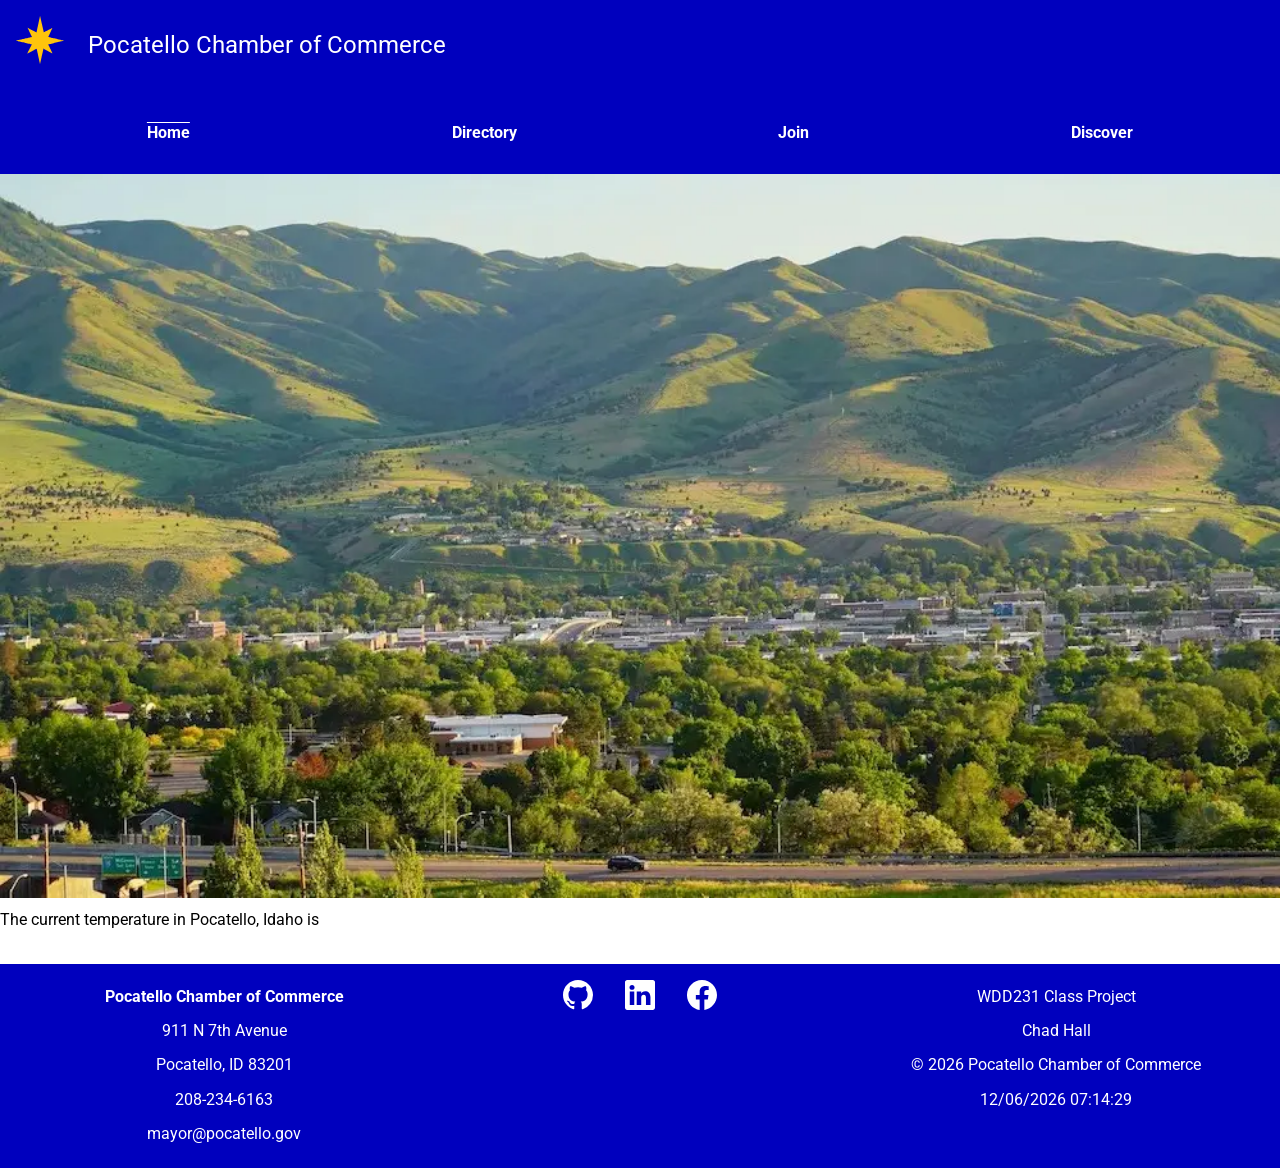
==== chamber/index.html @ fabc2fb8 "hero and partial weather" ====
<!DOCTYPE html>
<html lang="en">

<head>
    <meta charset="UTF-8">
    <meta name="viewport" content="width=device-width, initial-scale=1.0">
    <meta name="author" content="Chad Hall">
    <meta name="description" content="The home page for The Pocatello Chamber of Commerce.">
    <meta property="og:title" content="Home - Pocatello Chamber of Commerce">
    <meta property="og:description" content="Check out the Pocatello Chamber of Commerce!">
    <meta property="og:image" content="https://chadhall1313.github.io/wdd231/chamber/images/pocatello_flag.jpg">
    <meta property="og:url" content="https://chadhall1313.github.io/wdd231/chamber/index.html
">
    <title>Home - Pocatello Chamber of Commerce</title>
    <link rel="stylesheet" href="styles/normalize.css">
    <link rel="stylesheet" href="styles/small.css">
    <link rel="stylesheet" href="styles/larger.css">
    <link rel="icon" href="images/chamber.ico">
    <link rel="preconnect" href="https://fonts.googleapis.com">
    <link rel="preconnect" href="https://fonts.gstatic.com" crossorigin>
    <link href="https://fonts.googleapis.com/css2?family=Roboto:ital,wght@0,300;1,300&display=swap" rel="stylesheet">
    <script src="scripts/navigation.js" defer></script>
    <script src="scripts/date.js" defer></script>
    <script src="scripts/weather.js" defer></script>
</head>

<body>
    <header>
        <img src="images/star_icon.svg" alt="star icon of Pocatello Idaho" width="48" height="48">
        <span>Pocatello Chamber of Commerce</span>
        <button aria-label="toggle navigation menu" id="ham-btn" class="hamburger"></button>
    </header>
    <nav id="navigation" class="navigation">
        <ul>
            <li class="current"><a href="#" aria-current="page">Home</a></li>
            <li><a href="directory.html">Directory</a></li>
            <li><a href="join.html">Join</a></li>
            <li><a href="discover.html">Discover</a></li>
        </ul>
    </nav>
    <main>
        <section class="hero">
            <picture>
                <source media="(min-width: 38rem)" srcset="images/hero-large.webp">
                <img src="images/hero-small.webp" alt="view over Pocatello Idaho">
            </picture>
        </section>
         <section class="CTA">

         </section>
         <section class="events">

         </section>
         <section class="weather">
            <p>The current temperature in Pocatello, Idaho is <span id="current-temp"></span></p>
            <figure>
                <img id="weather-icon" src="" alt="">
                <figcaption id="weather-desc"></figcaption>
            </figure>
         </section>
         <section class="spotlights">
            <!-- <div class="grid">
                
            </div> -->

         </section>
    </main>
    <footer>
        <section>
            <p><strong>Pocatello Chamber of Commerce</strong></p>
            <p>911 N 7th Avenue</p>
            <p>Pocatello, ID 83201</p>
            <p>208-234-6163</p>
            <p>mayor@pocatello.gov</p>
        </section>
        <section class="socials">
            <ul>
                <li><a href="https://github.com/chadhall1313"><img src="../images/github.svg" alt="github profile"
                            width="30" height="30"></a></li>
                <li><a href="https://www.linkedin.com/in/chad-hall-2995463b8/"><img src="../images/linkedin.svg"
                            alt="linkedin profile" width="30" height="30"></a></li>
                <li><a href="https://www.facebook.com/chad.hall1313"><img src="../images/facebook.svg"
                            alt="facebook profile" width="30" height="30"></a></li>
            </ul>
        </section>
        <section>
            <p>WDD231 Class Project</p>
            <p>Chad Hall</p>
            <p>&copy; <span id="currentyear"></span> Pocatello Chamber of Commerce</p>
            <p id="lastModified"></p>
        </section>
    </footer>
</body>

</html>
---- chamber/styles/small.css ----
:root {
    --primary-color: rgb(0, 0, 190);
    --secondary-color: rgb(214, 0, 0);
    --other-color: white;
    --accent-color: gold;
    --thirdary-color: rgb(199, 199, 199);
}

* {
    box-sizing: border-box;
    margin: 0;
    padding: 0;
    font-family: "Roboto", sans-serif;
}

/* HEADER */

header {
    display: grid;
    grid-template-columns: 24px 1fr 44px;
    background-color: var(--primary-color);
    color: var(--other-color);
}

header button {
    margin-right: 2rem;
}

header span {
    font-size: 1.5rem;
    margin: 2rem;
    padding-left: 2rem;
}

header img {
    margin: 1rem;
}



/* NAVIGATION */

.hamburger {
    font-family: Verdana, Geneva, Tahoma, sans-serif;
    background: none;
    border: none;

    color: var(--other-color);
    font-size: 1.5rem;
    cursor: pointer;
}

.hamburger::before {
    content: "\2630";
}

.hamburger.show::before {
    content: "\00D7";
}

.navigation {
    display: none;
}

.navigation.show {
    display: block;
}

.navigation ul {
    flex-direction: column;
    list-style-type: none;
}

nav {
    background-color: var(--primary-color);
    padding: 1rem;
}

nav a {
    display: block;
    color: var(--other-color);
    text-decoration: none;
    padding: 1rem;
    font-weight: bold;
}

nav a:hover {
    color: var(--accent-color);
    text-shadow: 0 0 5px #00f3ff,
        0 0 10px #00f3ff,
        0 0 20px #00f3ff;
}

.current {
    text-decoration: overline;
    text-decoration-color: var(--other-color);
}

/* DIRECTORY */

p {
    padding-top: .5rem;
}

.grid {
    display: grid;
    gap: 1rem;
    grid-template-columns: repeat(auto-fit, minmax(250px, 1fr));
    padding: 1rem;
}

.grid article {
    border: 1px solid var(--secondary-color);
    background-color: var(--thirdary-color);
    border-radius: 1rem;
    padding: 1rem;
    display: grid;
    grid-template-columns: 1fr 1fr;
}

.grid h2 {
    grid-column: span 2;
}

.grid img {
    grid-row: span 2;
    padding: .25rem;
}

.grid a {
    grid-column: span 2;
}

.list {
    display: flex;
    flex-direction: column;
    padding: 1rem;
}

.list img {
    display: none;
}

.list article {
    display: grid;
    padding: 0.25rem;
}

.list article:nth-child(even) {
    background-color: var(--thirdary-color);
}

.grid a, .list a {
    font-size: small;
}

.menu {
    display: flex;
    justify-content: center;
    gap: 1rem;
}

.menu button {
    width: 8rem;
    padding: .5rem;
    font-size: large;
    background-color: var(--secondary-color);
    color: var(--other-color);
    border-radius: 1rem;
    border: 1px solid var(--primary-color);
}

.menu button:hover {
    cursor: pointer;
    box-shadow: 0 4px 12px rgba(0, 0, 0, 0.5);
}

.none {
    display: none;
}


/* HOME */

.hero img {
    width: 100%;
}







/* MAIN */

h1 {
    padding: 0 0 1rem 1rem;
    border-bottom: 1px solid var(--primary-color);
    
}


/* FOOTER */

footer {
    display: block;
    background-color: var(--primary-color);
    color: var(--other-color);
    padding: 1rem;
    margin-top: 1rem;
}

footer section {
    text-align: center;
}

footer p {
    padding: .5rem;
}

.socials ul {
    display: flex;
    justify-content: center;
    list-style-type: none;
    column-gap: 2rem;
}
---- chamber/styles/larger.css ----
@media screen and (min-width: 38rem) {
    .hamburger {
        display: none;
    }

    .navigation {
        display: block;
    }


    footer {
        display: grid;
        grid-template-columns: 1fr 1fr 1fr;
        background-color: var(--primary-color);
        color: var(--other-color);
        padding: 1rem;
    }

    .list article {
        grid-template-columns: 2fr 1fr 1fr;
    }

    .navigation ul {
        display: flex;
        flex-direction: row;
        justify-content: space-around;
        list-style-type: none;
    }
}
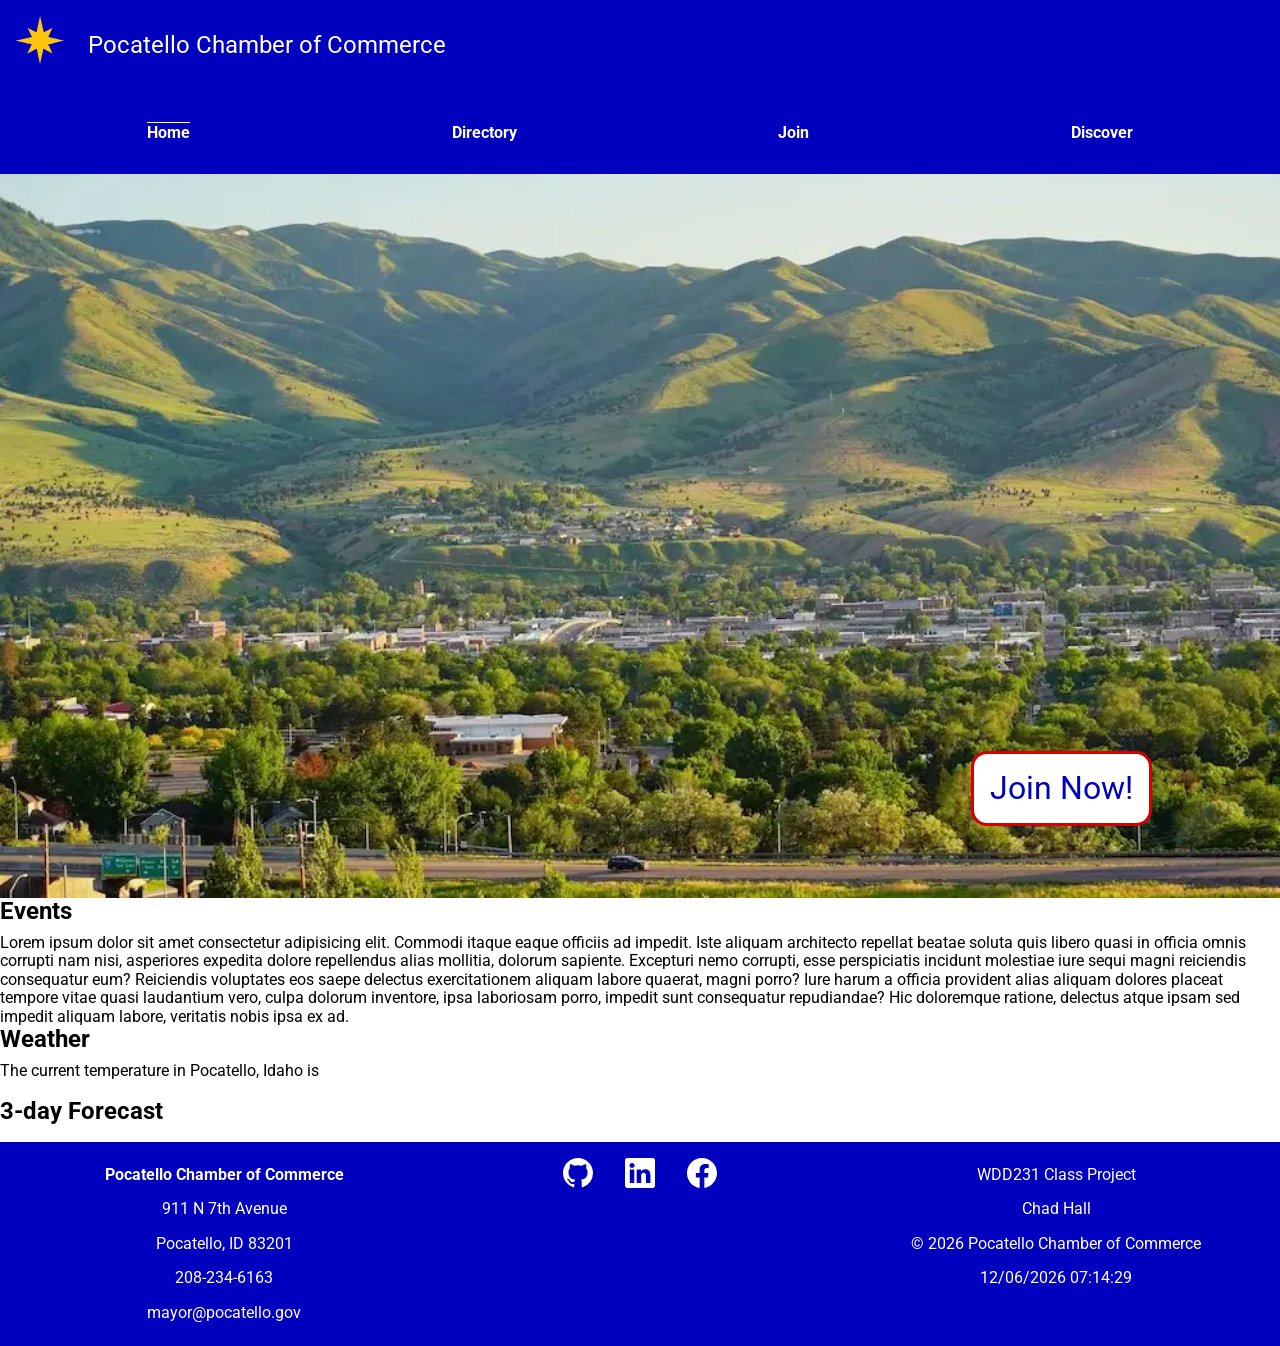
==== commit e43e7296: "forecast and join button" ====
--- a/chamber/index.html
+++ b/chamber/index.html
@@ -38,25 +38,31 @@
             <li><a href="discover.html">Discover</a></li>
         </ul>
     </nav>
-    <main>
-        <section class="hero">
+    <main class="home">
+        <div class="hero">
             <picture>
                 <source media="(min-width: 38rem)" srcset="images/hero-large.webp">
                 <img src="images/hero-small.webp" alt="view over Pocatello Idaho">
             </picture>
+            <div class="cta">
+                <a href="join.html">Join Now!</a>
+            </div>
+        </div>
+         <section class="events">
+            <h2>Events</h2>
+            <p>Lorem ipsum dolor sit amet consectetur adipisicing elit. Commodi itaque eaque officiis ad impedit. Iste aliquam architecto repellat beatae soluta quis libero quasi in officia omnis corrupti nam nisi, asperiores expedita dolore repellendus alias mollitia, dolorum sapiente. Excepturi nemo corrupti, esse perspiciatis incidunt molestiae iure sequi magni reiciendis consequatur eum? Reiciendis voluptates eos saepe delectus exercitationem aliquam labore quaerat, magni porro? Iure harum a officia provident alias aliquam dolores placeat tempore vitae quasi laudantium vero, culpa dolorum inventore, ipsa laboriosam porro, impedit sunt consequatur repudiandae? Hic doloremque ratione, delectus atque ipsam sed impedit aliquam labore, veritatis nobis ipsa ex ad.</p>
         </section>
-         <section class="CTA">
-
-         </section>
-         <section class="events">
-
-         </section>
          <section class="weather">
+            <h2>Weather</h2>
             <p>The current temperature in Pocatello, Idaho is <span id="current-temp"></span></p>
             <figure>
                 <img id="weather-icon" src="" alt="">
                 <figcaption id="weather-desc"></figcaption>
             </figure>
+         </section>
+         <section class="three-day-forcast">
+            <h2>3-day Forecast</h2>
+            <div id="forecast"></div>
          </section>
          <section class="spotlights">
             <!-- <div class="grid">
--- a/chamber/styles/small.css
+++ b/chamber/styles/small.css
@@ -182,13 +182,36 @@
 
 /* HOME */
 
-.hero img {
+.hero {
+    position: relative;
+}
+
+.hero img, .hero picture {
+    display: block;
     width: 100%;
-}
-
-
-
-
+    height: auto;
+}
+
+.cta {
+    position: absolute;
+    border: 3px solid var(--secondary-color);
+    border-radius: 1rem;
+    background-color: var(--other-color);
+    padding: 1rem;
+    font-size: large;
+    bottom: 5%;
+    right: 5%;
+}
+
+.cta:hover {
+    background-color: var(--thirdary-color);
+    border-color: var(--accent-color);
+}
+
+.cta a {
+    text-decoration: none;
+    color: var(--primary-color);
+}
 
 
 
--- a/chamber/styles/larger.css
+++ b/chamber/styles/larger.css
@@ -26,4 +26,10 @@
         justify-content: space-around;
         list-style-type: none;
     }
+
+    .cta {
+        bottom: 10%;
+        right: 10%;
+        font-size: xx-large;
+    }
 }
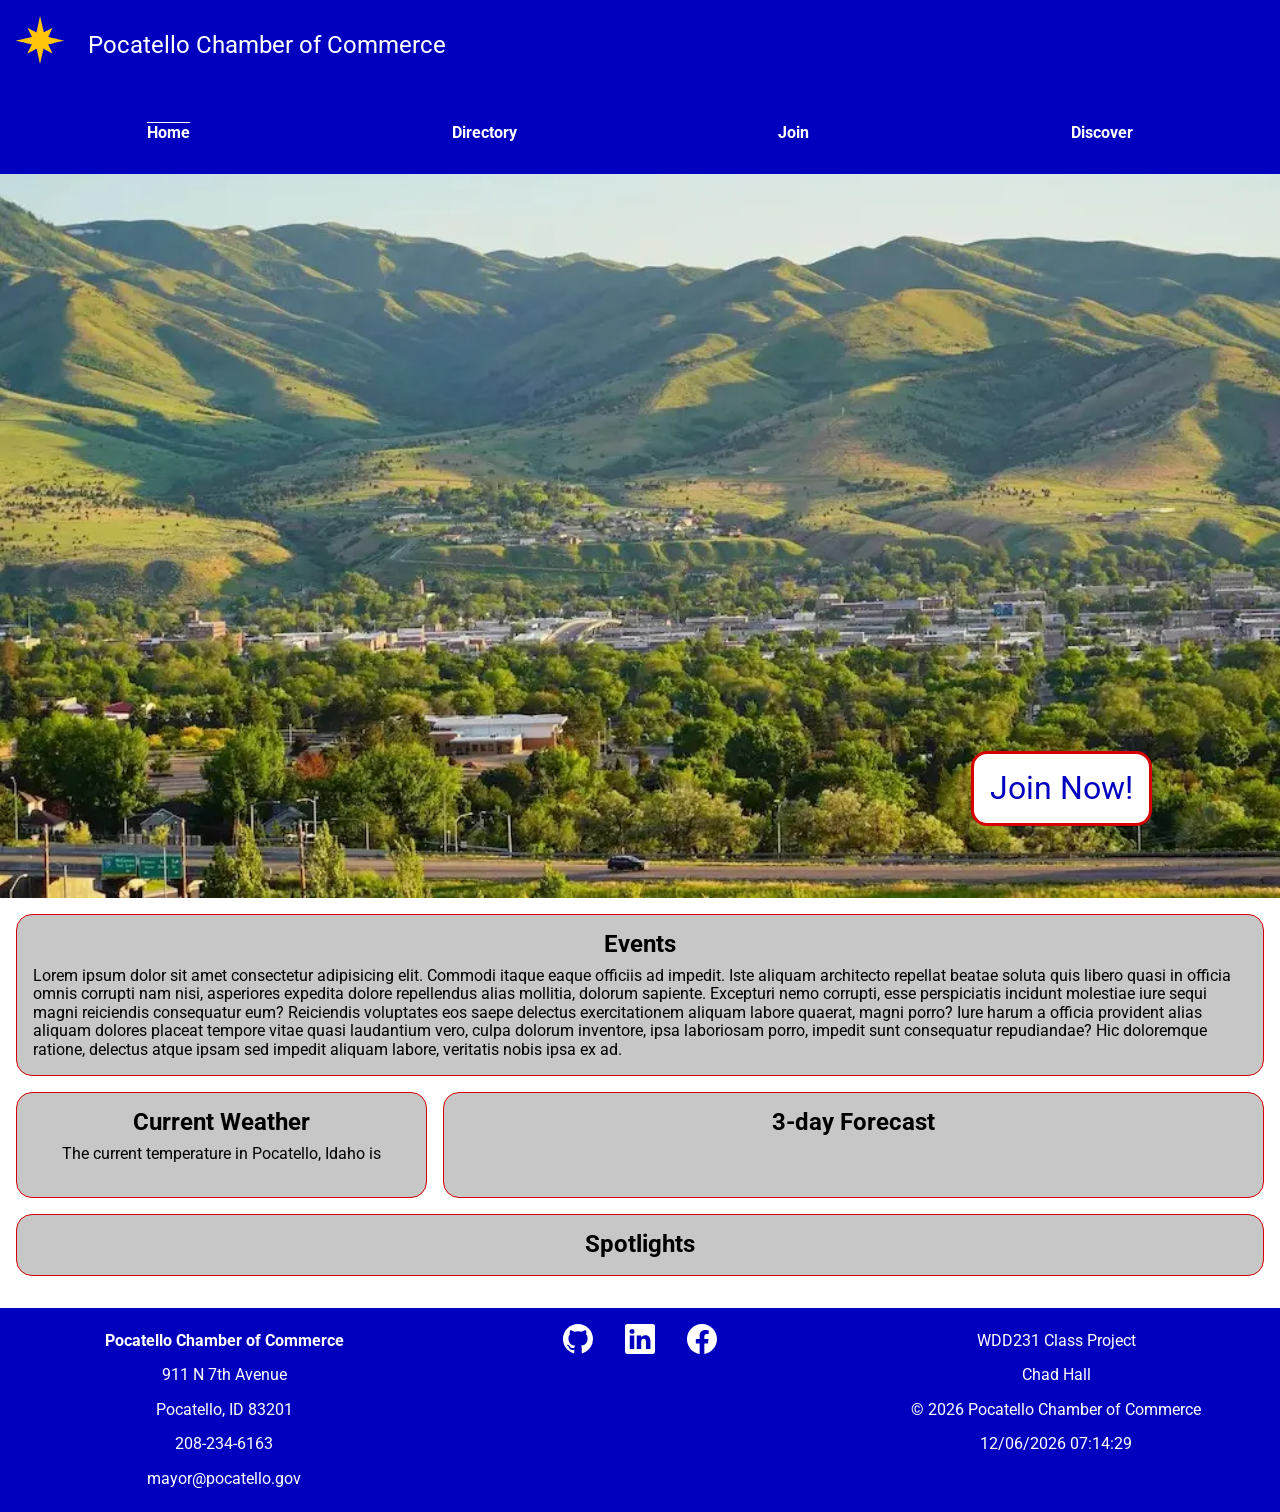
==== commit e7cdf211: "css on weather and forecast" ====
--- a/chamber/index.html
+++ b/chamber/index.html
@@ -38,7 +38,7 @@
             <li><a href="discover.html">Discover</a></li>
         </ul>
     </nav>
-    <main class="home">
+    <main>
         <div class="hero">
             <picture>
                 <source media="(min-width: 38rem)" srcset="images/hero-large.webp">
@@ -48,28 +48,28 @@
                 <a href="join.html">Join Now!</a>
             </div>
         </div>
-         <section class="events">
-            <h2>Events</h2>
-            <p>Lorem ipsum dolor sit amet consectetur adipisicing elit. Commodi itaque eaque officiis ad impedit. Iste aliquam architecto repellat beatae soluta quis libero quasi in officia omnis corrupti nam nisi, asperiores expedita dolore repellendus alias mollitia, dolorum sapiente. Excepturi nemo corrupti, esse perspiciatis incidunt molestiae iure sequi magni reiciendis consequatur eum? Reiciendis voluptates eos saepe delectus exercitationem aliquam labore quaerat, magni porro? Iure harum a officia provident alias aliquam dolores placeat tempore vitae quasi laudantium vero, culpa dolorum inventore, ipsa laboriosam porro, impedit sunt consequatur repudiandae? Hic doloremque ratione, delectus atque ipsam sed impedit aliquam labore, veritatis nobis ipsa ex ad.</p>
-        </section>
-         <section class="weather">
-            <h2>Weather</h2>
-            <p>The current temperature in Pocatello, Idaho is <span id="current-temp"></span></p>
-            <figure>
-                <img id="weather-icon" src="" alt="">
-                <figcaption id="weather-desc"></figcaption>
-            </figure>
-         </section>
-         <section class="three-day-forcast">
-            <h2>3-day Forecast</h2>
-            <div id="forecast"></div>
-         </section>
-         <section class="spotlights">
-            <!-- <div class="grid">
-                
-            </div> -->
-
-         </section>
+        <div class="home">
+            <section class="events">
+                <h2>Events</h2>
+                <p>Lorem ipsum dolor sit amet consectetur adipisicing elit. Commodi itaque eaque officiis ad impedit. Iste aliquam architecto repellat beatae soluta quis libero quasi in officia omnis corrupti nam nisi, asperiores expedita dolore repellendus alias mollitia, dolorum sapiente. Excepturi nemo corrupti, esse perspiciatis incidunt molestiae iure sequi magni reiciendis consequatur eum? Reiciendis voluptates eos saepe delectus exercitationem aliquam labore quaerat, magni porro? Iure harum a officia provident alias aliquam dolores placeat tempore vitae quasi laudantium vero, culpa dolorum inventore, ipsa laboriosam porro, impedit sunt consequatur repudiandae? Hic doloremque ratione, delectus atque ipsam sed impedit aliquam labore, veritatis nobis ipsa ex ad.</p>
+            </section>
+            <section class="weather">
+                <h2>Current Weather</h2>
+                <p>The current temperature in Pocatello, Idaho is <span id="current-temp"></span></p>
+                <figure>
+                    <img id="weather-icon" src="" alt="">
+                    <figcaption id="weather-desc"></figcaption>
+                </figure>
+            </section>
+            <section class="three-day-forcast">
+                <h2>3-day Forecast</h2>
+                <div id="forecast"></div>
+            </section>
+            <section class="spotlights">
+                <h2>Spotlights</h2>
+                <div id="spotlight"></div>
+            </section>
+        </div>
     </main>
     <footer>
         <section>
--- a/chamber/styles/small.css
+++ b/chamber/styles/small.css
@@ -118,8 +118,9 @@
     grid-template-columns: 1fr 1fr;
 }
 
-.grid h2 {
+.grid h2, .home h2 {
     grid-column: span 2;
+    text-align: center;
 }
 
 .grid img {
@@ -213,6 +214,53 @@
     color: var(--primary-color);
 }
 
+.home {
+    display: grid;
+    gap: 1rem;
+    grid-template-columns: 1fr;
+    padding: 1rem;
+}
+
+.home section {
+    border: 1px solid var(--secondary-color);
+    background-color: var(--thirdary-color);
+    border-radius: 1rem;
+    padding: 1rem;
+}
+
+#forecast {
+    display: grid;
+    grid-template-columns: 1fr 1fr 1fr;
+    place-items: center;
+}
+
+.three-day-forcast h2 {
+    padding-bottom: 1rem;
+}
+
+.weather h2 {
+    grid-column: span 1;
+}
+
+.weather {
+    display: flex;
+    flex-direction: column;
+    align-items: center;
+}
+
+
+
+
+
+
+
+
+
+
+
+
+
+
 
 
 /* MAIN */
--- a/chamber/styles/larger.css
+++ b/chamber/styles/larger.css
@@ -32,4 +32,12 @@
         right: 10%;
         font-size: xx-large;
     }
+
+    .home {
+        grid-template-columns: 1fr 2fr;
+    }
+
+    .events, .spotlights {
+        grid-column: span 2;
+    }
 }
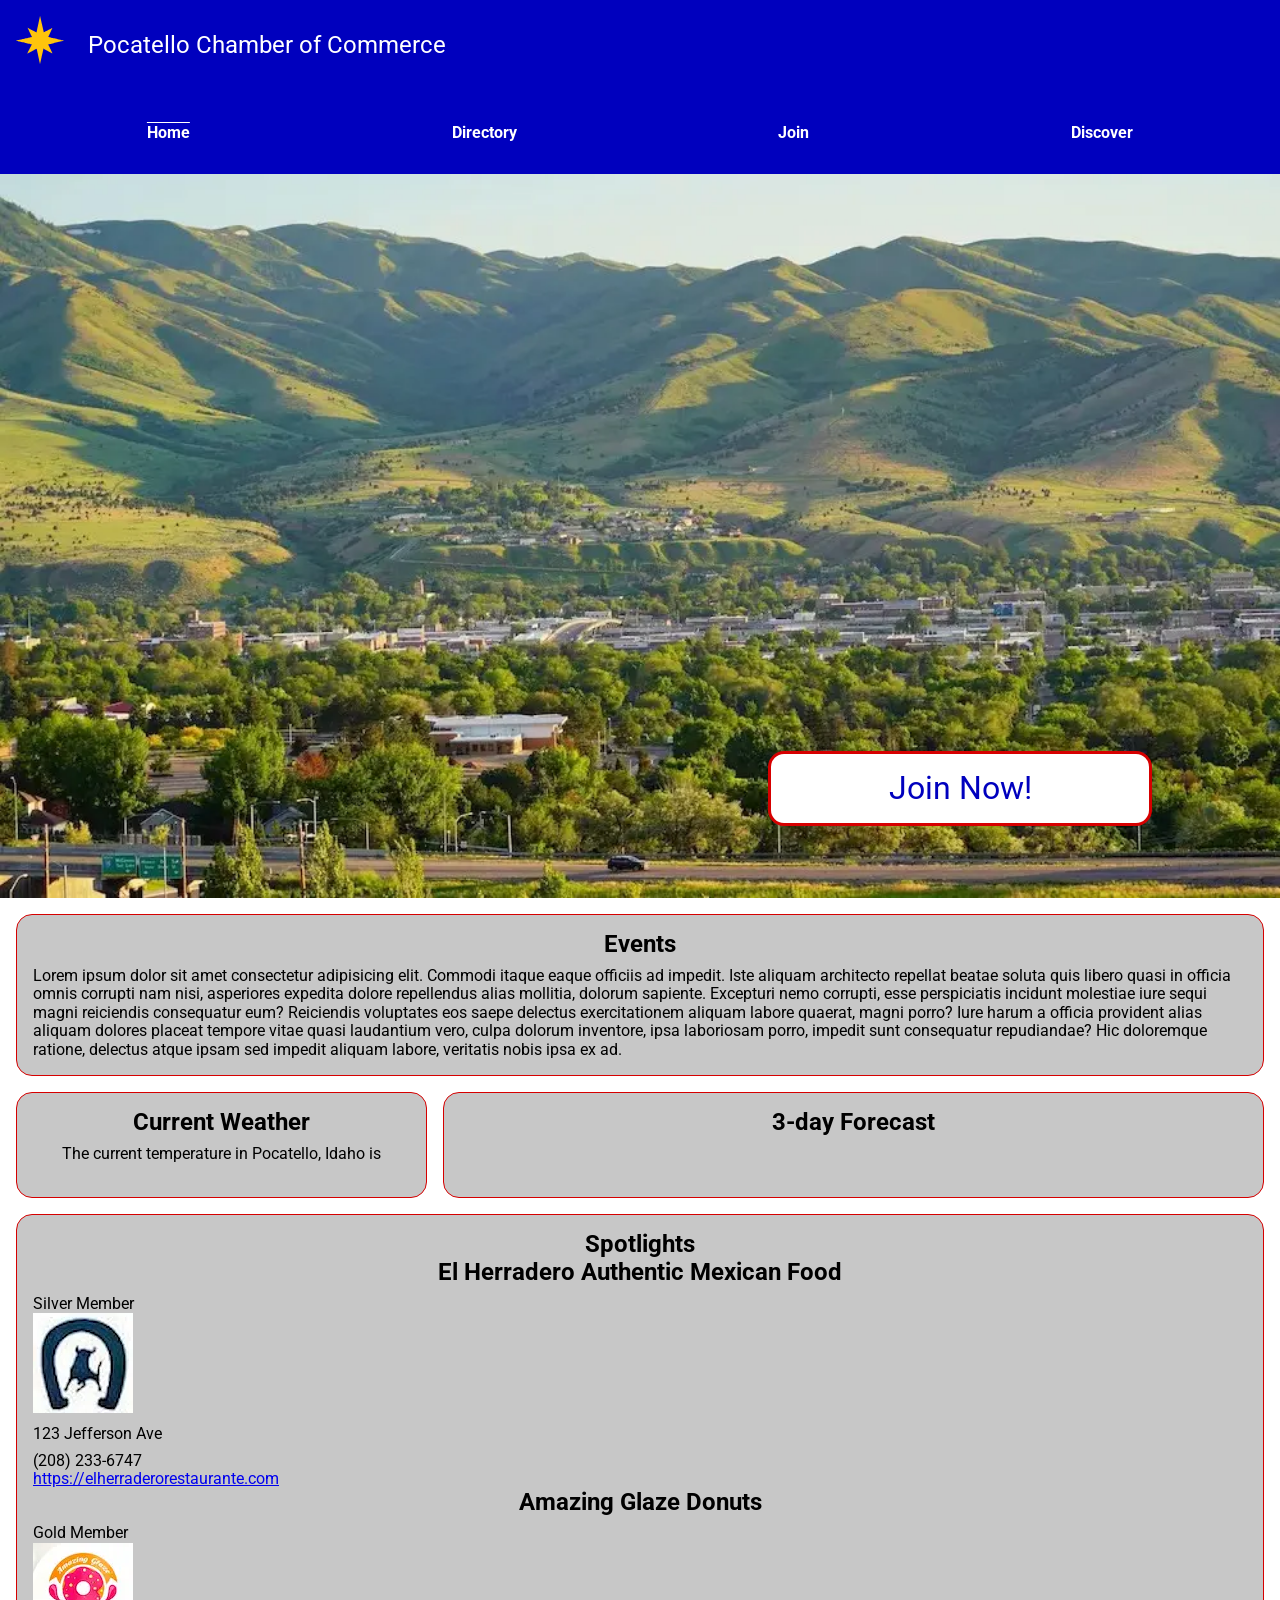
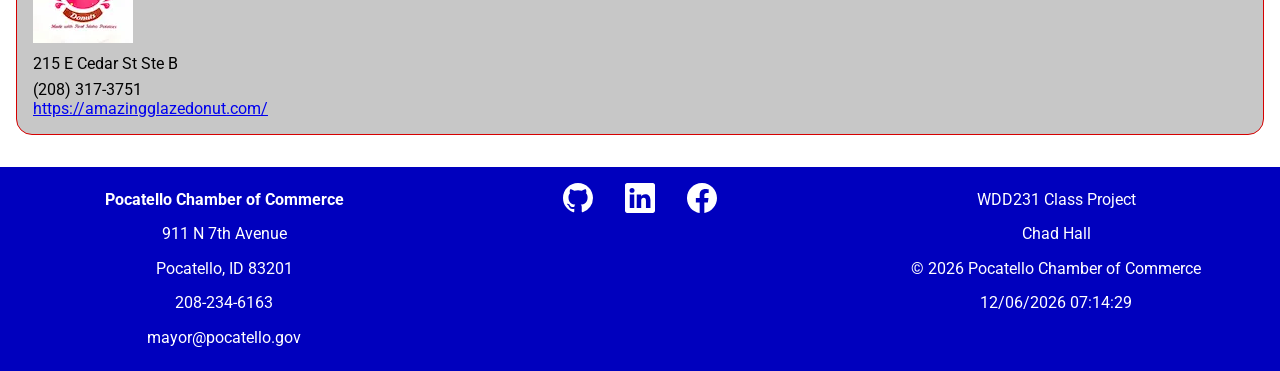
==== commit 9a078dc6: "spotlight" ====
--- a/chamber/index.html
+++ b/chamber/index.html
@@ -22,6 +22,7 @@
     <script src="scripts/navigation.js" defer></script>
     <script src="scripts/date.js" defer></script>
     <script src="scripts/weather.js" defer></script>
+    <script src="scripts/spotlight.js" defer></script>
 </head>
 
 <body>
--- a/chamber/styles/small.css
+++ b/chamber/styles/small.css
@@ -195,6 +195,7 @@
 
 .cta {
     position: absolute;
+    width: 30%;
     border: 3px solid var(--secondary-color);
     border-radius: 1rem;
     background-color: var(--other-color);
@@ -202,6 +203,7 @@
     font-size: large;
     bottom: 5%;
     right: 5%;
+    text-align: center;
 }
 
 .cta:hover {
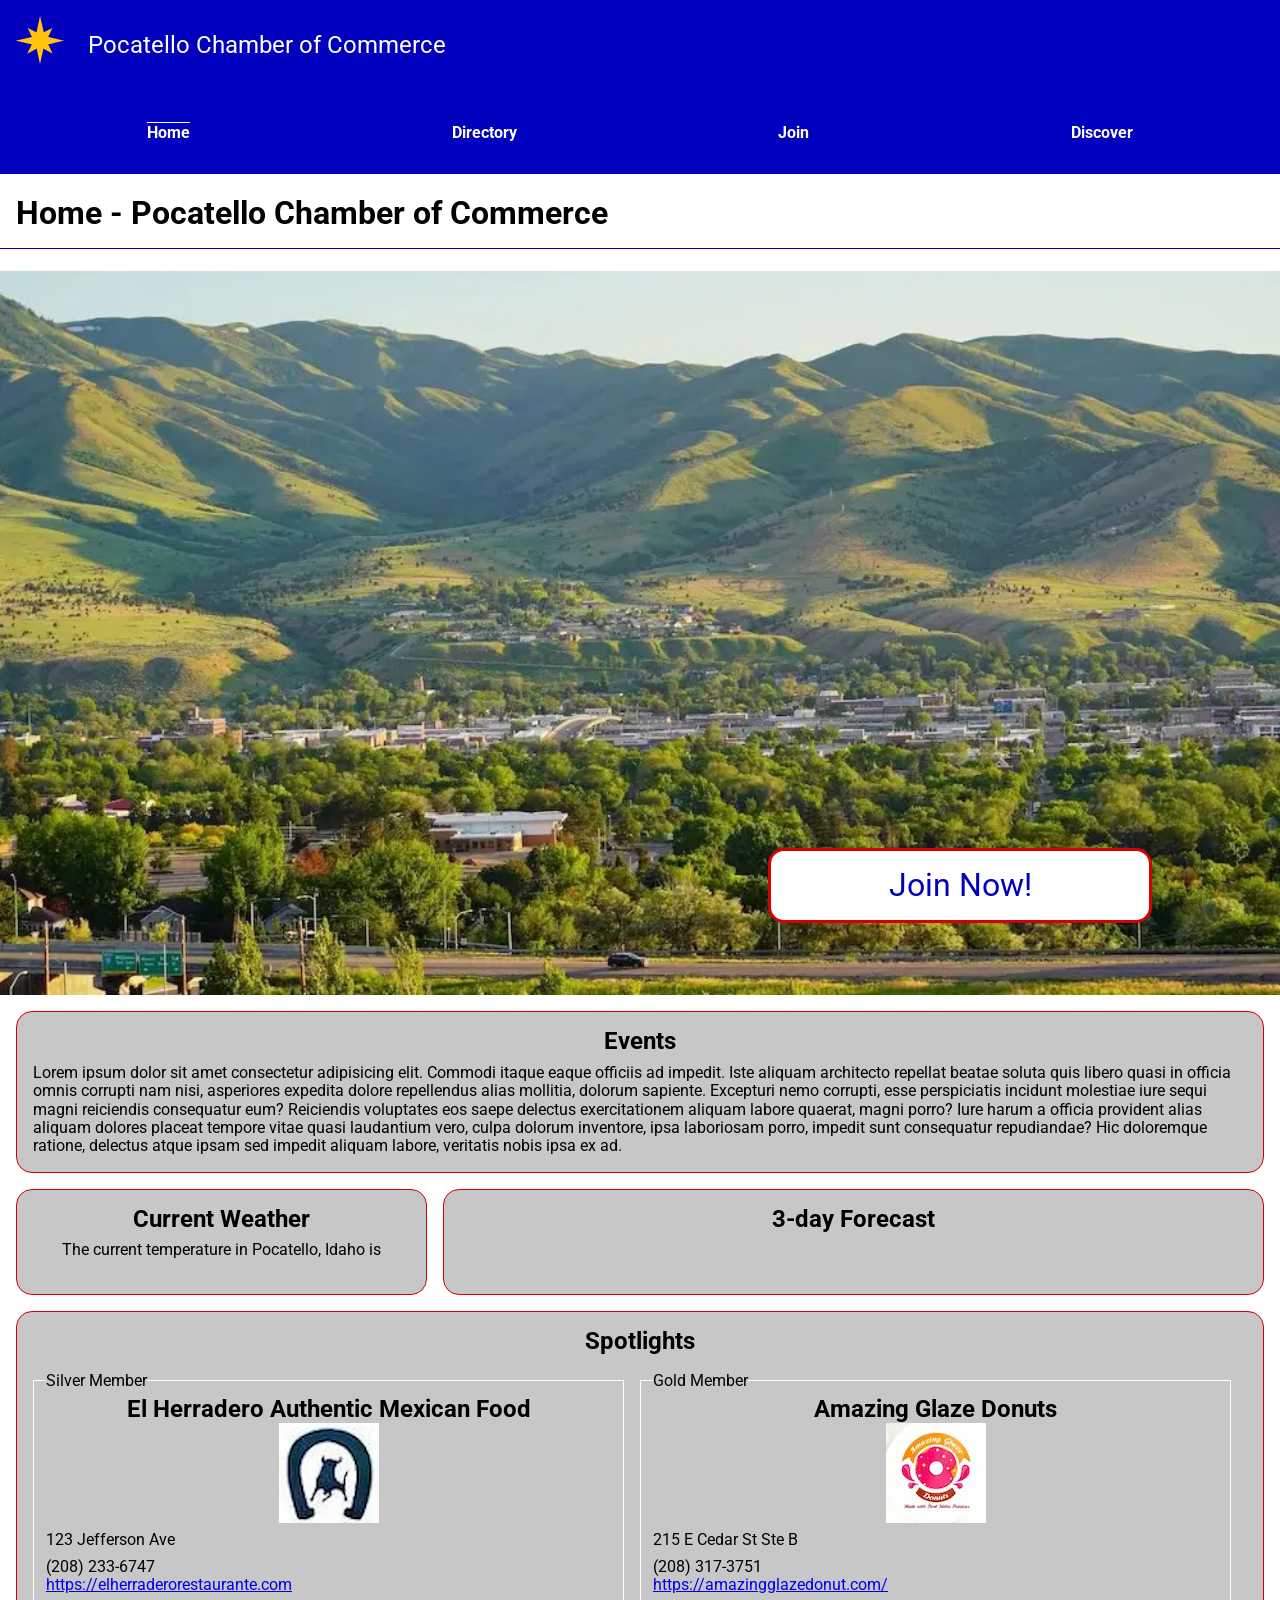
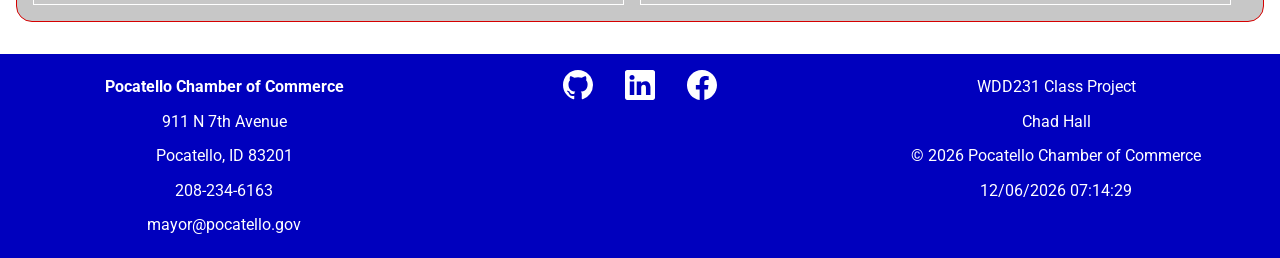
==== commit 7e7924b2: "fixed issues" ====
--- a/chamber/index.html
+++ b/chamber/index.html
@@ -7,7 +7,7 @@
     <meta name="author" content="Chad Hall">
     <meta name="description" content="The home page for The Pocatello Chamber of Commerce.">
     <meta property="og:title" content="Home - Pocatello Chamber of Commerce">
-    <meta property="og:description" content="Check out the Pocatello Chamber of Commerce!">
+    <meta property="og:description" content="Check out the Pocatello Chamber of Commerce and learn about us!">
     <meta property="og:image" content="https://chadhall1313.github.io/wdd231/chamber/images/pocatello_flag.jpg">
     <meta property="og:url" content="https://chadhall1313.github.io/wdd231/chamber/index.html
 ">
@@ -40,6 +40,7 @@
         </ul>
     </nav>
     <main>
+        <h1>Home - Pocatello Chamber of Commerce</h1>
         <div class="hero">
             <picture>
                 <source media="(min-width: 38rem)" srcset="images/hero-large.webp">
--- a/chamber/styles/small.css
+++ b/chamber/styles/small.css
@@ -250,11 +250,22 @@
     align-items: center;
 }
 
-
-
-
-
-
+.spotlights fieldset {
+    border: 1px solid var(--other-color);
+    margin-top: 1rem;
+
+}
+
+.spotlights div {
+    display: grid;
+    grid-template-columns: 1fr;
+    font-size: small;
+}
+
+.spotlights img {
+    display: block;
+    margin: 0 auto;
+}
 
 
 
--- a/chamber/styles/larger.css
+++ b/chamber/styles/larger.css
@@ -40,4 +40,13 @@
     .events, .spotlights {
         grid-column: span 2;
     }
+
+    .spotlights div {
+        grid-template-columns: 1fr 1fr;
+        font-size: medium;
+    }
+
+    .spotlights fieldset {
+        margin-right: 1rem;
+    }
 }
